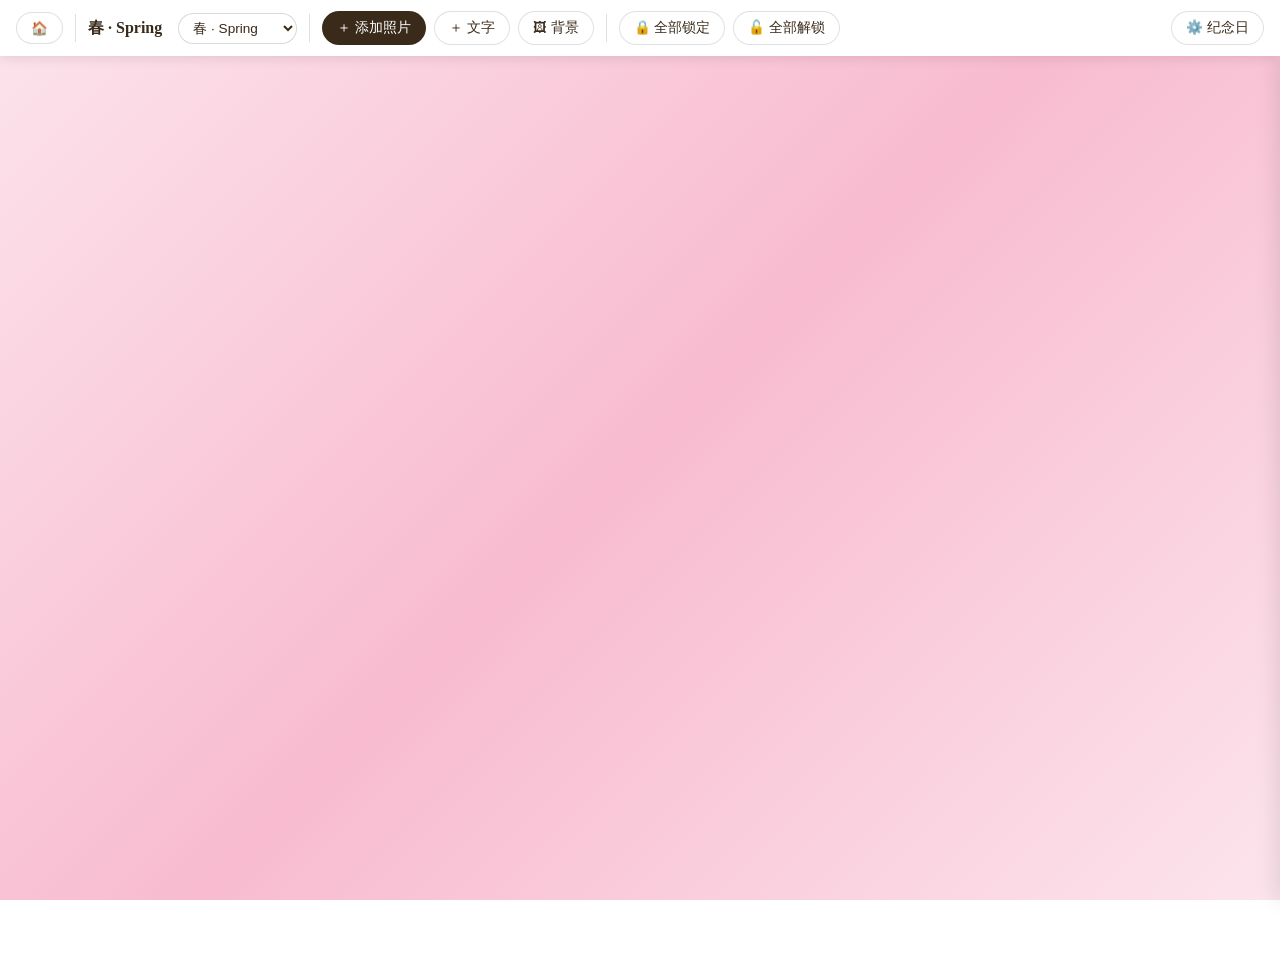
==== wall.html @ bd34c92d "1" ====
<!DOCTYPE html>
<html lang="zh-CN">
<head>
  <meta charset="UTF-8">
  <meta name="viewport" content="width=device-width, initial-scale=1.0">
  <title>照片墙</title>
  <link rel="stylesheet" href="css/base.css">
  <link rel="stylesheet" href="css/wall.css">
  <link rel="stylesheet" href="css/frames.css">
  <link rel="stylesheet" href="css/textbox.css">
  <link rel="stylesheet" href="css/banner.css">

  <style>
    /* Additional wall page styles */
    .wall-page { overflow: hidden; }

    /* Modals */
    .modal-overlay {
      display: none;
      position: fixed;
      inset: 0;
      background: rgba(0,0,0,0.45);
      backdrop-filter: blur(4px);
      z-index: 9800;
      align-items: center;
      justify-content: center;
    }
    .modal-overlay.open { display: flex; }

    .modal-box {
      background: #fff;
      border-radius: 16px;
      padding: 28px;
      width: min(560px, 92vw);
      max-height: 80vh;
      overflow-y: auto;
      box-shadow: 0 20px 60px rgba(0,0,0,0.25);
    }

    .modal-header {
      display: flex;
      align-items: center;
      justify-content: space-between;
      margin-bottom: 20px;
    }

    .modal-header h2 {
      font-family: var(--font-serif);
      font-size: 1.2rem;
      color: #3a2a1a;
    }

    .modal-close {
      width: 30px;
      height: 30px;
      display: flex;
      align-items: center;
      justify-content: center;
      border-radius: 50%;
      font-size: 18px;
      color: #7a6a5a;
      transition: background 0.2s;
    }
    .modal-close:hover { background: rgba(0,0,0,0.08); }

    .modal-actions {
      display: flex;
      gap: 10px;
      margin-bottom: 16px;
    }

    .btn {
      padding: 8px 18px;
      border-radius: 20px;
      font-size: 0.85rem;
      font-weight: 500;
      cursor: pointer;
      border: 1px solid rgba(0,0,0,0.15);
      transition: all 0.2s;
    }
    .btn-primary {
      background: #3a2a1a;
      color: #fff;
      border-color: transparent;
    }
    .btn-primary:hover { background: #5a4a3a; }
    .btn-secondary { background: #f5f0eb; color: #3a2a1a; }
    .btn-secondary:hover { background: #ece5dc; }

    /* Photo grid in modal */
    .photo-grid-container {
      display: grid;
      grid-template-columns: repeat(auto-fill, minmax(110px, 1fr));
      gap: 10px;
    }

    .photo-thumb {
      aspect-ratio: 1;
      border-radius: 8px;
      overflow: hidden;
      cursor: pointer;
      border: 2px solid transparent;
      transition: border-color 0.2s, transform 0.2s;
    }
    .photo-thumb:hover {
      border-color: #3a2a1a;
      transform: scale(1.04);
    }
    .photo-thumb img {
      width: 100%;
      height: 100%;
      object-fit: cover;
    }

    /* Anniversary rows */
    .ann-row {
      display: flex;
      align-items: center;
      gap: 8px;
      margin-bottom: 10px;
      flex-wrap: wrap;
    }
    .ann-row input[type="text"], .ann-row input[type="number"] {
      padding: 6px 10px;
      border-radius: 6px;
      border: 1px solid #ddd;
      font-size: 0.85rem;
    }
    .ann-label { flex: 1; min-width: 100px; }
    .ann-note { flex: 2; min-width: 120px; }
    .ann-month, .ann-day { width: 56px; }
    .ann-delete {
      width: 26px;
      height: 26px;
      display: flex;
      align-items: center;
      justify-content: center;
      border-radius: 50%;
      background: rgba(220,60,60,0.1);
      color: #c0392b;
      font-size: 12px;
      cursor: pointer;
      border: none;
    }
    .ann-delete:hover { background: rgba(220,60,60,0.2); }

    /* Toolbar layout extras */
    .toolbar-logo {
      font-family: var(--font-serif);
      font-size: 1.1rem;
      color: #3a2a1a;
      font-weight: bold;
      white-space: nowrap;
    }

    /* Hidden file inputs */
    #photoFileInput, #bgFileInput { display: none; }
  </style>
</head>
<body class="wall-page">

<!-- Toolbar -->
<nav class="toolbar" role="toolbar">
  <a href="index.html" class="toolbar-btn" title="返回首页">🏠</a>
  <div class="toolbar-divider"></div>
  <span class="toolbar-season" id="seasonLabel">春 · Spring</span>
  <select class="toolbar-select" id="seasonSelect" title="切换季节">
    <option value="spring">春 · Spring</option>
    <option value="summer">夏 · Summer</option>
    <option value="autumn">秋 · Autumn</option>
    <option value="winter">冬 · Winter</option>
  </select>
  <div class="toolbar-divider"></div>
  <button class="toolbar-btn primary" id="addPhotoBtn">＋ 添加照片</button>
  <button class="toolbar-btn" id="addTextBtn">＋ 文字</button>
  <button class="toolbar-btn" id="uploadBgBtn">🖼 背景</button>
  <div class="toolbar-divider"></div>
  <button class="toolbar-btn" id="lockAllBtn">🔒 全部锁定</button>
  <button class="toolbar-btn" id="unlockAllBtn">🔓 全部解锁</button>
  <div class="toolbar-spacer"></div>
  <button class="toolbar-btn" id="settingsBtn">⚙️ 纪念日</button>
</nav>

<!-- Frame picker panel -->
<aside class="frame-picker" id="framePicker">
  <h3>相框样式</h3>
  <div id="frameList"></div>
</aside>

<!-- Wall canvas -->
<div class="wall-canvas" id="wallCanvas"></div>

<!-- Add Photo Modal -->
<div class="modal-overlay" id="photoModal">
  <div class="modal-box">
    <div class="modal-header">
      <h2>添加照片</h2>
      <button class="modal-close">×</button>
    </div>
    <div class="modal-actions">
      <button class="btn btn-primary" id="uploadPhotoBtn">📷 上传新照片</button>
    </div>
    <div class="photo-grid-container" id="photoGrid"></div>
  </div>
</div>

<!-- Settings Modal -->
<div class="modal-overlay" id="settingsModal">
  <div class="modal-box">
    <div class="modal-header">
      <h2>⚙️ 纪念日管理</h2>
      <button class="modal-close">×</button>
    </div>
    <p style="color:#7a6a5a;font-size:0.85rem;margin-bottom:16px">
      在指定日期，网站顶部会出现飘动的横幅提醒。
    </p>
    <div id="anniversaryList"></div>
    <div style="display:flex;gap:10px;margin-top:16px">
      <button class="btn btn-secondary" id="addAnniversaryBtn">＋ 添加纪念日</button>
      <button class="btn btn-primary" id="saveSettingsBtn">保存</button>
    </div>
  </div>
</div>

<!-- Hidden file inputs -->
<input type="file" id="photoFileInput" accept="image/*">
<input type="file" id="bgFileInput" accept="image/*">

<script type="module" src="js/app.js"></script>
</body>
</html>
---- css/base.css ----
*, *::before, *::after {
  box-sizing: border-box;
  margin: 0;
  padding: 0;
}

:root {
  --font-serif: 'Georgia', 'Times New Roman', serif;
  --font-sans: 'Helvetica Neue', Arial, sans-serif;
  --toolbar-height: 56px;
  --shadow-soft: 0 4px 20px rgba(0,0,0,0.15);
  --shadow-lifted: 0 12px 40px rgba(0,0,0,0.25);
  --radius: 8px;
  --transition: 0.2s ease;
}

html, body {
  height: 100%;
  font-family: var(--font-sans);
  -webkit-font-smoothing: antialiased;
}

button {
  cursor: pointer;
  border: none;
  background: none;
  font-family: inherit;
}

input, select, textarea {
  font-family: inherit;
}

a {
  text-decoration: none;
  color: inherit;
}

.visually-hidden {
  position: absolute;
  width: 1px;
  height: 1px;
  overflow: hidden;
  clip: rect(0,0,0,0);
  white-space: nowrap;
}
---- css/wall.css ----
/* Toolbar */
.toolbar {
  position: fixed;
  top: 0;
  left: 0;
  right: 0;
  height: var(--toolbar-height);
  display: flex;
  align-items: center;
  gap: 8px;
  padding: 0 16px;
  background: rgba(255,255,255,0.88);
  backdrop-filter: blur(12px);
  -webkit-backdrop-filter: blur(12px);
  box-shadow: 0 1px 12px rgba(0,0,0,0.12);
  z-index: 9000;
}

.toolbar-btn {
  display: flex;
  align-items: center;
  gap: 6px;
  padding: 7px 14px;
  border-radius: 20px;
  font-size: 0.85rem;
  font-weight: 500;
  color: #3a2a1a;
  background: rgba(255,255,255,0.7);
  border: 1px solid rgba(0,0,0,0.12);
  transition: background var(--transition), box-shadow var(--transition);
  white-space: nowrap;
}

.toolbar-btn:hover {
  background: rgba(255,255,255,1);
  box-shadow: 0 2px 8px rgba(0,0,0,0.12);
}

.toolbar-btn.primary {
  background: #3a2a1a;
  color: #fff;
  border-color: transparent;
}

.toolbar-btn.primary:hover {
  background: #5a4a3a;
}

.toolbar-season {
  font-family: var(--font-serif);
  font-size: 1rem;
  color: #3a2a1a;
  margin-right: 8px;
  font-weight: 600;
}

.toolbar-select {
  padding: 6px 10px;
  border-radius: 20px;
  border: 1px solid rgba(0,0,0,0.15);
  background: rgba(255,255,255,0.8);
  font-size: 0.85rem;
  color: #3a2a1a;
  cursor: pointer;
}

.toolbar-divider {
  width: 1px;
  height: 28px;
  background: rgba(0,0,0,0.12);
  margin: 0 4px;
}

.toolbar-spacer {
  flex: 1;
}

/* Wall canvas */
.wall-page {
  min-height: 100vh;
  overflow: hidden;
}

.wall-canvas {
  position: relative;
  width: 100vw;
  min-height: calc(100vh - var(--toolbar-height));
  margin-top: var(--toolbar-height);
  background-size: cover;
  background-position: center;
  background-attachment: fixed;
  overflow: hidden;
  cursor: default;
}

.wall-canvas.drag-active {
  cursor: grabbing;
}

/* Wall items base */
.wall-item {
  position: absolute;
  cursor: grab;
  user-select: none;
  touch-action: none;
  transition: box-shadow var(--transition);
}

.wall-item:active {
  cursor: grabbing;
}

.wall-item.selected {
  outline: 2px dashed rgba(100, 130, 220, 0.7);
  outline-offset: 4px;
}

.wall-item.locked {
  cursor: default;
}

.wall-item.locked .item-drag-handle {
  pointer-events: none;
}

.wall-item.dragging {
  transform-origin: center;
  box-shadow: var(--shadow-lifted) !important;
  z-index: 8999 !important;
}

/* Item action toolbar */
.item-toolbar {
  position: absolute;
  top: -40px;
  left: 50%;
  transform: translateX(-50%);
  display: flex;
  gap: 4px;
  background: rgba(30, 20, 10, 0.85);
  border-radius: 20px;
  padding: 4px 8px;
  white-space: nowrap;
  z-index: 100;
  pointer-events: all;
}

.item-toolbar-btn {
  width: 28px;
  height: 28px;
  display: flex;
  align-items: center;
  justify-content: center;
  border-radius: 50%;
  color: #fff;
  font-size: 14px;
  transition: background var(--transition);
}

.item-toolbar-btn:hover {
  background: rgba(255,255,255,0.2);
}

.item-toolbar-btn.danger:hover {
  background: rgba(220,60,60,0.6);
}

/* Resize handle */
.resize-handle {
  position: absolute;
  bottom: -6px;
  right: -6px;
  width: 14px;
  height: 14px;
  background: #4a7adf;
  border: 2px solid #fff;
  border-radius: 50%;
  cursor: se-resize;
  z-index: 10;
}

/* Rotate handle */
.rotate-handle {
  position: absolute;
  top: -24px;
  left: 50%;
  transform: translateX(-50%);
  width: 14px;
  height: 14px;
  background: #4a7adf;
  border: 2px solid #fff;
  border-radius: 50%;
  cursor: grab;
  z-index: 10;
}

.rotate-handle::after {
  content: '';
  position: absolute;
  bottom: -10px;
  left: 50%;
  transform: translateX(-50%);
  width: 2px;
  height: 10px;
  background: rgba(74,122,223,0.6);
}
---- css/frames.css ----
/* Photo item */
.photo-item {
  display: inline-block;
}

.photo-wrapper {
  position: relative;
  display: inline-block;
}

.photo-wrapper img.photo-img {
  display: block;
  width: 100%;
  height: auto;
  pointer-events: none;
}

/* Frame: none */
.frame-none .photo-wrapper {
  /* no frame */
}

/* Frame: polaroid */
.frame-polaroid .photo-wrapper {
  background: #fff;
  padding: 10px 10px 36px 10px;
  box-shadow: 0 4px 16px rgba(0,0,0,0.2), 0 1px 4px rgba(0,0,0,0.1);
}

.frame-polaroid .photo-caption {
  display: block;
  margin-top: 6px;
  text-align: center;
  font-family: var(--font-serif);
  font-size: 0.8rem;
  color: #4a3a2a;
}

/* Frame: classic */
.frame-classic .photo-wrapper {
  padding: 8px;
  background: #f8f0e0;
  border: 3px solid #c9a96a;
  box-shadow: inset 0 0 0 2px #8b6914, 0 4px 16px rgba(0,0,0,0.2);
}

/* Frame: vintage */
.frame-vintage .photo-wrapper {
  padding: 12px;
  background: #2a1a0a;
  border: 2px solid #8b6914;
  box-shadow: inset 0 0 0 4px #4a3010, 0 6px 20px rgba(0,0,0,0.3);
}

/* Frame: heart */
.frame-heart .photo-wrapper {
  padding: 10px;
  background: #fff0f5;
  border: 3px solid #e88aaa;
  border-radius: 8px;
  box-shadow: 0 0 0 2px #f5c0d0, 0 4px 16px rgba(220,100,130,0.2);
}

/* Frame: film */
.frame-film .photo-wrapper {
  padding: 8px 18px;
  background: #1a1a1a;
  box-shadow: 0 4px 16px rgba(0,0,0,0.4);
}

.frame-film .photo-wrapper::before,
.frame-film .photo-wrapper::after {
  content: '⬛⬛⬛⬛⬛⬛';
  position: absolute;
  left: 0;
  right: 0;
  text-align: justify;
  font-size: 10px;
  color: #fff;
  background: #1a1a1a;
  letter-spacing: 2px;
}

.frame-film .photo-wrapper::before { top: 0; }
.frame-film .photo-wrapper::after  { bottom: 0; }

/* Frame picker panel */
.frame-picker {
  position: fixed;
  right: 0;
  top: var(--toolbar-height);
  bottom: 0;
  width: 200px;
  background: rgba(255,255,255,0.95);
  backdrop-filter: blur(10px);
  box-shadow: -4px 0 20px rgba(0,0,0,0.1);
  padding: 16px;
  z-index: 8000;
  transform: translateX(100%);
  transition: transform 0.3s ease;
  overflow-y: auto;
}

.frame-picker.open {
  transform: translateX(0);
}

.frame-picker h3 {
  font-family: var(--font-serif);
  font-size: 1rem;
  color: #3a2a1a;
  margin-bottom: 16px;
}

.frame-option {
  display: flex;
  align-items: center;
  gap: 10px;
  padding: 8px 10px;
  border-radius: var(--radius);
  cursor: pointer;
  transition: background var(--transition);
  font-size: 0.85rem;
  color: #3a2a1a;
}

.frame-option:hover {
  background: rgba(0,0,0,0.06);
}

.frame-option.active {
  background: rgba(74,122,223,0.12);
  font-weight: 600;
}

.frame-preview {
  width: 40px;
  height: 32px;
  border-radius: 3px;
  background: #ddd;
  overflow: hidden;
  flex-shrink: 0;
}
---- css/textbox.css ----
/* Text box item */
.textbox-item {
  min-width: 80px;
  min-height: 30px;
}

.textbox-content {
  min-width: 80px;
  min-height: 30px;
  padding: 8px 10px;
  outline: none;
  border: none;
  background: transparent;
  word-break: break-word;
  white-space: pre-wrap;
  line-height: 1.5;
}

.textbox-content:focus {
  outline: 1px dashed rgba(74,122,223,0.5);
}

/* Text toolbar (appears above selected text box) */
.text-format-toolbar {
  position: absolute;
  top: -52px;
  left: 0;
  display: flex;
  gap: 4px;
  background: rgba(30,20,10,0.9);
  border-radius: var(--radius);
  padding: 6px 8px;
  z-index: 200;
  white-space: nowrap;
}

.text-format-toolbar select,
.text-format-toolbar input[type="number"] {
  height: 26px;
  padding: 0 6px;
  border-radius: 4px;
  border: 1px solid rgba(255,255,255,0.2);
  background: rgba(255,255,255,0.15);
  color: #fff;
  font-size: 0.8rem;
  width: 100px;
}

.text-format-toolbar input[type="number"] {
  width: 52px;
}

.text-format-toolbar input[type="color"] {
  width: 28px;
  height: 26px;
  padding: 1px;
  border-radius: 4px;
  border: 1px solid rgba(255,255,255,0.2);
  background: none;
  cursor: pointer;
}

.text-format-btn {
  width: 26px;
  height: 26px;
  display: flex;
  align-items: center;
  justify-content: center;
  border-radius: 4px;
  color: #fff;
  font-size: 13px;
  font-weight: bold;
  transition: background var(--transition);
}

.text-format-btn:hover {
  background: rgba(255,255,255,0.2);
}

.text-format-btn.active {
  background: rgba(74,122,223,0.5);
}
---- css/banner.css ----
/* Anniversary banner */
.anniversary-banner {
  position: fixed;
  top: calc(var(--toolbar-height) + 12px);
  left: 50%;
  transform: translateX(-50%) translateY(-120px);
  display: flex;
  align-items: center;
  gap: 14px;
  padding: 14px 20px;
  border-radius: 50px;
  background: rgba(255, 255, 255, 0.95);
  backdrop-filter: blur(12px);
  box-shadow: 0 6px 32px rgba(0,0,0,0.18);
  z-index: 9500;
  min-width: 280px;
  max-width: 90vw;
  animation: bannerSlideIn 0.7s cubic-bezier(0.34, 1.56, 0.64, 1) forwards;
}

.anniversary-banner.exit {
  animation: bannerSlideOut 0.5s ease forwards;
}

@keyframes bannerSlideIn {
  to { transform: translateX(-50%) translateY(0); }
}

@keyframes bannerSlideOut {
  to { transform: translateX(-50%) translateY(-120px); opacity: 0; }
}

.banner-icon {
  font-size: 28px;
  flex-shrink: 0;
  animation: bannerPulse 2s ease-in-out infinite;
}

@keyframes bannerPulse {
  0%, 100% { transform: scale(1); }
  50%       { transform: scale(1.15); }
}

.banner-text {
  flex: 1;
}

.banner-text strong {
  display: block;
  font-family: var(--font-serif);
  font-size: 1rem;
  color: #3a2a1a;
}

.banner-text span {
  display: block;
  font-size: 0.82rem;
  color: #7a6a5a;
  margin-top: 2px;
}

.banner-close {
  width: 24px;
  height: 24px;
  display: flex;
  align-items: center;
  justify-content: center;
  border-radius: 50%;
  font-size: 16px;
  color: #7a6a5a;
  flex-shrink: 0;
  transition: background var(--transition);
}

.banner-close:hover {
  background: rgba(0,0,0,0.08);
  color: #3a2a1a;
}

.banner-accent-bar {
  position: absolute;
  left: 0;
  top: 0;
  bottom: 0;
  width: 5px;
  border-radius: 50px 0 0 50px;
}

/* Floating confetti particles on banner show */
.confetti-particle {
  position: fixed;
  width: 8px;
  height: 8px;
  border-radius: 2px;
  pointer-events: none;
  z-index: 9400;
  animation: confettiFall linear forwards;
}

@keyframes confettiFall {
  0%   { transform: translateY(0) rotate(0deg); opacity: 1; }
  100% { transform: translateY(100vh) rotate(720deg); opacity: 0; }
}
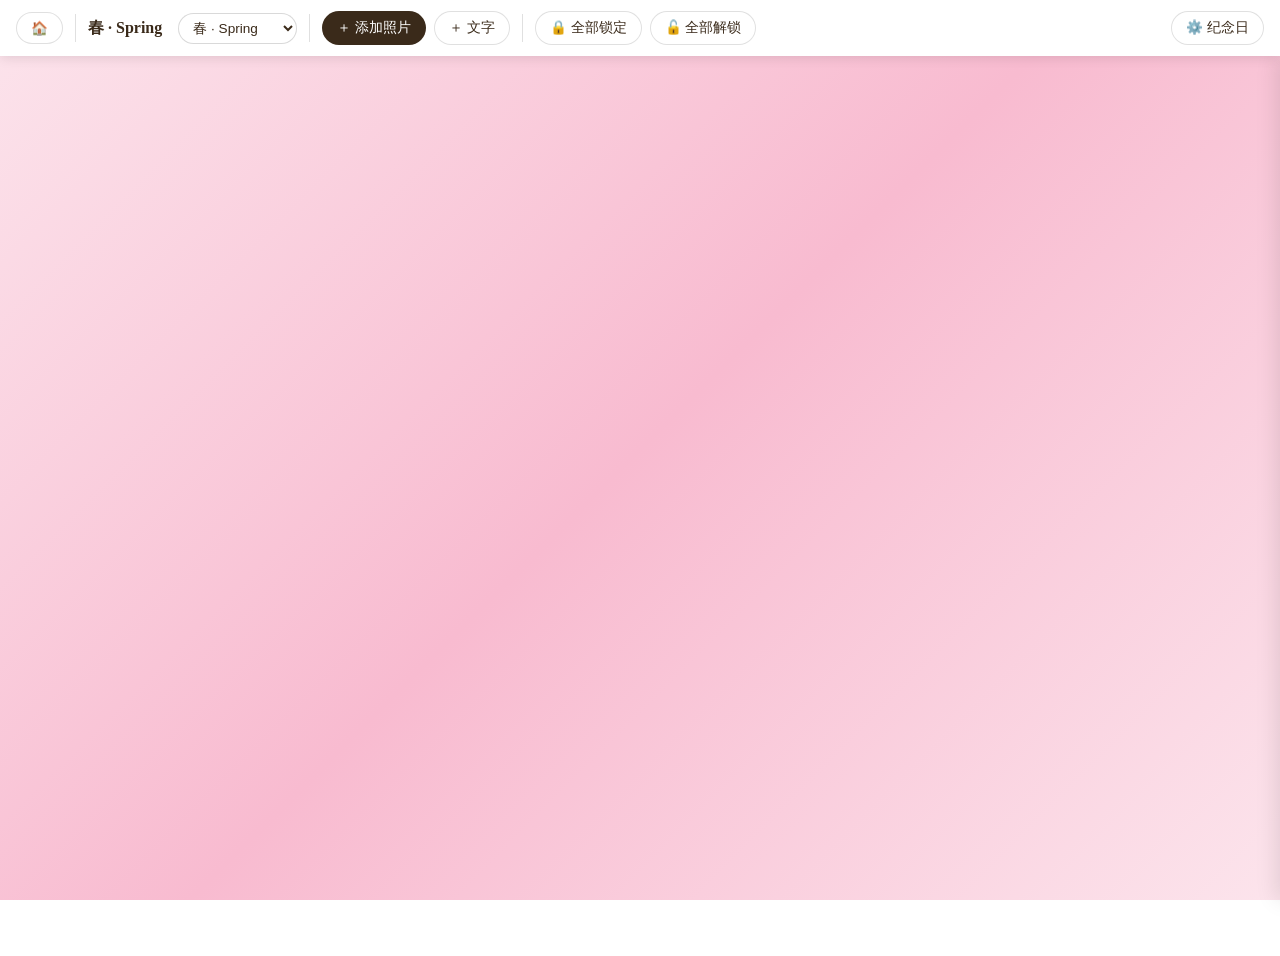
==== commit abea6707: "5" ====
--- a/wall.html
+++ b/wall.html
@@ -111,6 +111,26 @@
       height: 100%;
       object-fit: cover;
     }
+    .photo-thumb { position: relative; }
+    .photo-thumb-delete {
+      display: none;
+      position: absolute;
+      top: 4px;
+      right: 4px;
+      width: 22px;
+      height: 22px;
+      border-radius: 50%;
+      background: rgba(200,40,40,0.85);
+      color: #fff;
+      font-size: 14px;
+      line-height: 1;
+      border: none;
+      cursor: pointer;
+      align-items: center;
+      justify-content: center;
+      z-index: 1;
+    }
+    .photo-thumb:hover .photo-thumb-delete { display: flex; }
 
     /* Anniversary rows */
     .ann-row {
@@ -152,9 +172,6 @@
       font-weight: bold;
       white-space: nowrap;
     }
-
-    /* Hidden file inputs */
-    #photoFileInput, #bgFileInput { display: none; }
   </style>
 </head>
 <body class="wall-page">
@@ -173,7 +190,6 @@
   <div class="toolbar-divider"></div>
   <button class="toolbar-btn primary" id="addPhotoBtn">＋ 添加照片</button>
   <button class="toolbar-btn" id="addTextBtn">＋ 文字</button>
-  <button class="toolbar-btn" id="uploadBgBtn">🖼 背景</button>
   <div class="toolbar-divider"></div>
   <button class="toolbar-btn" id="lockAllBtn">🔒 全部锁定</button>
   <button class="toolbar-btn" id="unlockAllBtn">🔓 全部解锁</button>
@@ -196,9 +212,6 @@
     <div class="modal-header">
       <h2>添加照片</h2>
       <button class="modal-close">×</button>
-    </div>
-    <div class="modal-actions">
-      <button class="btn btn-primary" id="uploadPhotoBtn">📷 上传新照片</button>
     </div>
     <div class="photo-grid-container" id="photoGrid"></div>
   </div>
@@ -222,10 +235,6 @@
   </div>
 </div>
 
-<!-- Hidden file inputs -->
-<input type="file" id="photoFileInput" accept="image/*">
-<input type="file" id="bgFileInput" accept="image/*">
-
 <script type="module" src="js/app.js"></script>
 </body>
 </html>
--- a/css/wall.css
+++ b/css/wall.css
@@ -182,25 +182,24 @@
 /* Rotate handle */
 .rotate-handle {
   position: absolute;
-  top: -24px;
-  left: 50%;
-  transform: translateX(-50%);
-  width: 14px;
-  height: 14px;
+  top: -8px;
+  right: -8px;
+  width: 18px;
+  height: 18px;
   background: #4a7adf;
   border: 2px solid #fff;
   border-radius: 50%;
   cursor: grab;
   z-index: 10;
+  display: flex;
+  align-items: center;
+  justify-content: center;
+  font-size: 10px;
+  color: #fff;
 }
 
 .rotate-handle::after {
-  content: '';
-  position: absolute;
-  bottom: -10px;
-  left: 50%;
-  transform: translateX(-50%);
-  width: 2px;
-  height: 10px;
-  background: rgba(74,122,223,0.6);
-}
+  content: '↻';
+  font-size: 11px;
+  line-height: 1;
+}
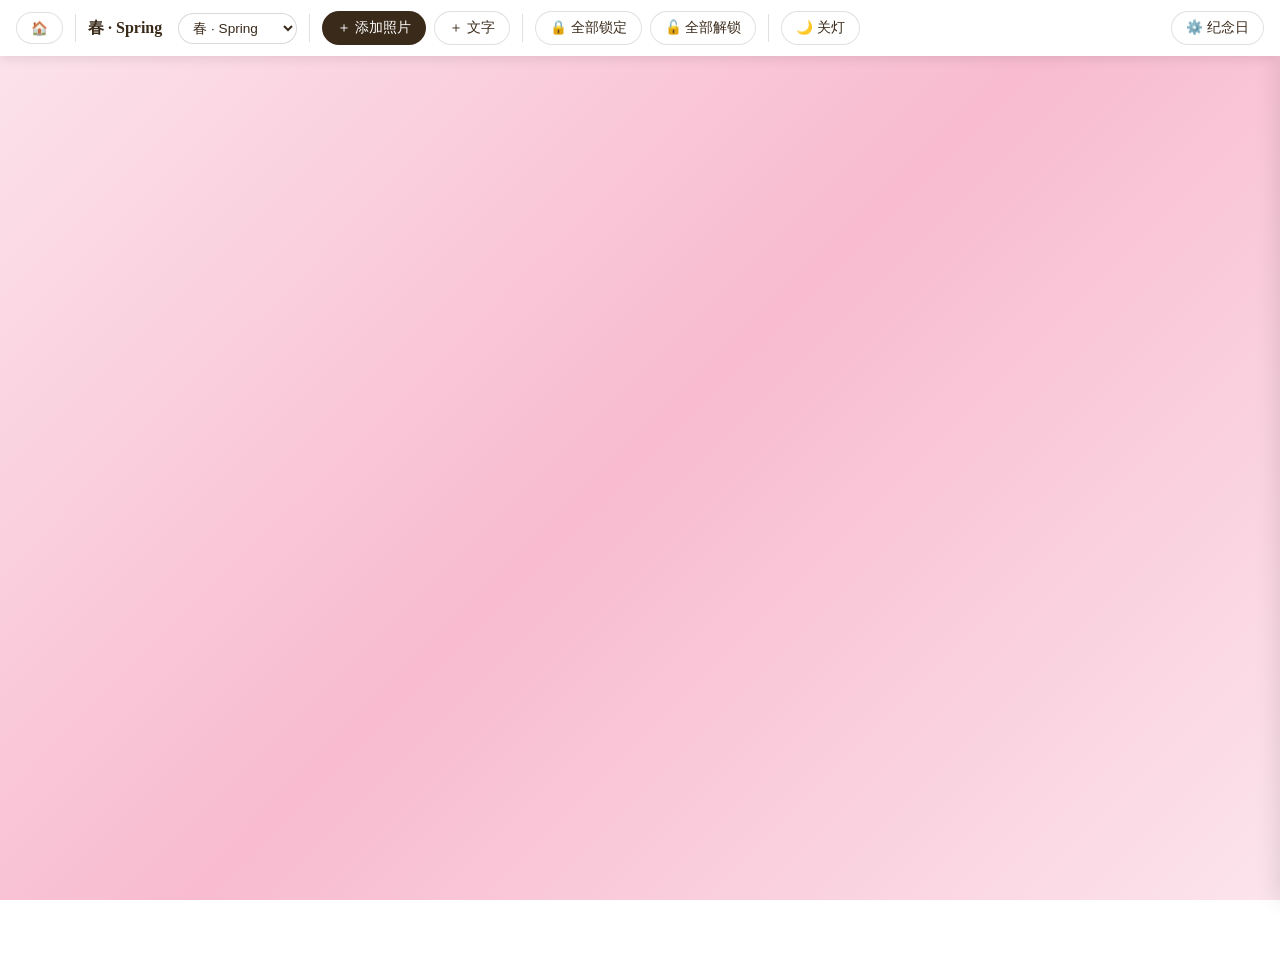
==== commit 0be553f7: "7" ====
--- a/wall.html
+++ b/wall.html
@@ -9,6 +9,7 @@
   <link rel="stylesheet" href="css/frames.css">
   <link rel="stylesheet" href="css/textbox.css">
   <link rel="stylesheet" href="css/banner.css">
+  <link rel="stylesheet" href="css/nightmode.css">
 
   <style>
     /* Additional wall page styles */
@@ -193,6 +194,9 @@
   <div class="toolbar-divider"></div>
   <button class="toolbar-btn" id="lockAllBtn">🔒 全部锁定</button>
   <button class="toolbar-btn" id="unlockAllBtn">🔓 全部解锁</button>
+  <div class="toolbar-divider"></div>
+  <button class="toolbar-btn" id="nightModeBtn">🌙 关灯</button>
+  <button class="toolbar-btn" id="addLightBtn">＋ 射灯</button>
   <div class="toolbar-spacer"></div>
   <button class="toolbar-btn" id="settingsBtn">⚙️ 纪念日</button>
 </nav>
@@ -204,7 +208,9 @@
 </aside>
 
 <!-- Wall canvas -->
-<div class="wall-canvas" id="wallCanvas"></div>
+<div class="wall-canvas" id="wallCanvas">
+  <canvas id="nightCanvas"></canvas>
+</div>
 
 <!-- Add Photo Modal -->
 <div class="modal-overlay" id="photoModal">
--- a/css/nightmode.css
+++ b/css/nightmode.css
@@ -0,0 +1,133 @@
+/* ── Night mode overlay ───────────────────────────────── */
+body.night-mode .toolbar {
+  background: rgba(20, 15, 10, 0.92);
+  box-shadow: 0 1px 12px rgba(0,0,0,0.5);
+}
+
+body.night-mode .toolbar-btn {
+  color: #c8a87a;
+  background: rgba(255,255,255,0.06);
+  border-color: rgba(255,255,255,0.1);
+}
+
+body.night-mode .toolbar-btn:hover {
+  background: rgba(255,255,255,0.12);
+}
+
+body.night-mode .toolbar-btn.primary {
+  background: #5a3a1a;
+  color: #f0c080;
+  border-color: transparent;
+}
+
+body.night-mode .toolbar-season {
+  color: #c8a87a;
+}
+
+body.night-mode .toolbar-select {
+  background: rgba(30,20,10,0.8);
+  color: #c8a87a;
+  border-color: rgba(255,255,255,0.12);
+}
+
+/* Canvas overlay */
+#nightCanvas {
+  position: absolute;
+  top: 0;
+  left: 0;
+  pointer-events: none;
+  z-index: 500;
+  display: none;
+  border-radius: 0;
+}
+
+body.night-mode #nightCanvas {
+  display: block;
+}
+
+/* Spotlight fixture */
+.spotlight-fixture {
+  position: absolute;
+  z-index: 600;
+  display: none;
+  flex-direction: column;
+  align-items: center;
+  cursor: grab;
+  touch-action: none;
+  user-select: none;
+}
+
+body.night-mode .spotlight-fixture {
+  display: flex;
+}
+
+.spotlight-fixture:active {
+  cursor: grabbing;
+}
+
+.fixture-head {
+  width: 28px;
+  height: 18px;
+  background: linear-gradient(180deg, #5a5a5a 0%, #3a3a3a 100%);
+  border-radius: 4px 4px 8px 8px;
+  border: 1px solid #222;
+  box-shadow: 0 2px 8px rgba(0,0,0,0.6);
+  display: flex;
+  align-items: center;
+  justify-content: center;
+  position: relative;
+}
+
+.fixture-head::after {
+  content: '';
+  width: 10px;
+  height: 10px;
+  border-radius: 50%;
+  background: radial-gradient(circle, #ffe8a0 0%, #ffb840 60%, transparent 100%);
+  box-shadow: 0 0 6px 2px rgba(255,200,80,0.6);
+}
+
+.fixture-wire {
+  width: 2px;
+  height: 14px;
+  background: #444;
+  margin-top: -2px;
+}
+
+.fixture-delete {
+  position: absolute;
+  top: -8px;
+  right: -8px;
+  width: 16px;
+  height: 16px;
+  border-radius: 50%;
+  background: rgba(200,40,40,0.9);
+  color: #fff;
+  font-size: 10px;
+  display: none;
+  align-items: center;
+  justify-content: center;
+  cursor: pointer;
+  border: none;
+  line-height: 1;
+}
+
+.spotlight-fixture:hover .fixture-delete {
+  display: flex;
+}
+
+/* Add light button */
+#addLightBtn {
+  display: none;
+}
+
+body.night-mode #addLightBtn {
+  display: flex;
+}
+
+/* Night toggle button active state */
+#nightModeBtn.active {
+  background: #1a1208;
+  color: #f0c060;
+  border-color: #5a3a10;
+}
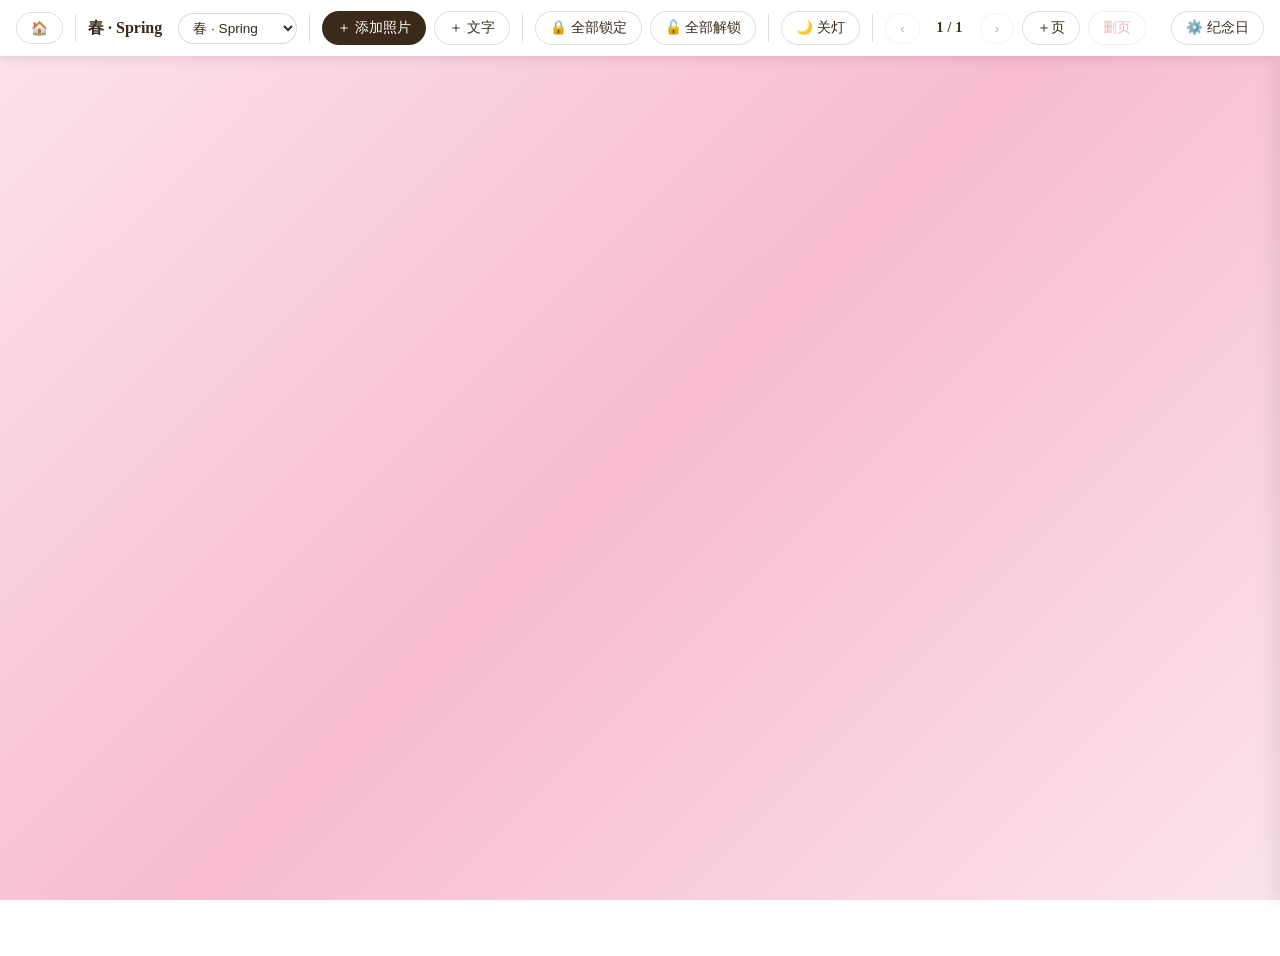
==== commit 8033d181: "999" ====
--- a/wall.html
+++ b/wall.html
@@ -197,6 +197,12 @@
   <div class="toolbar-divider"></div>
   <button class="toolbar-btn" id="nightModeBtn">🌙 关灯</button>
   <button class="toolbar-btn" id="addLightBtn">＋ 射灯</button>
+  <div class="toolbar-divider"></div>
+  <button class="toolbar-btn" id="prevPageBtn" title="上一页">‹</button>
+  <span class="page-indicator" id="pageIndicator">1 / 1</span>
+  <button class="toolbar-btn" id="nextPageBtn" title="下一页">›</button>
+  <button class="toolbar-btn" id="addPageBtn" title="新增页">＋页</button>
+  <button class="toolbar-btn danger" id="deletePageBtn" title="删除当前页">删页</button>
   <div class="toolbar-spacer"></div>
   <button class="toolbar-btn" id="settingsBtn">⚙️ 纪念日</button>
 </nav>
--- a/css/wall.css
+++ b/css/wall.css
@@ -198,8 +198,30 @@
   color: #fff;
 }
 
-.rotate-handle::after {
-  content: '↻';
-  font-size: 11px;
-  line-height: 1;
-}
+/* Pagination controls */
+.page-indicator {
+  font-family: var(--font-serif);
+  font-size: 0.85rem;
+  color: #3a2a1a;
+  min-width: 44px;
+  text-align: center;
+  font-weight: 600;
+  letter-spacing: 0.03em;
+}
+
+.toolbar-btn:disabled {
+  opacity: 0.35;
+  cursor: not-allowed;
+  pointer-events: none;
+}
+
+.toolbar-btn.danger {
+  color: #c0392b;
+  border-color: rgba(192,57,43,0.25);
+}
+
+.toolbar-btn.danger:hover {
+  background: rgba(220,60,60,0.1);
+}
+
+
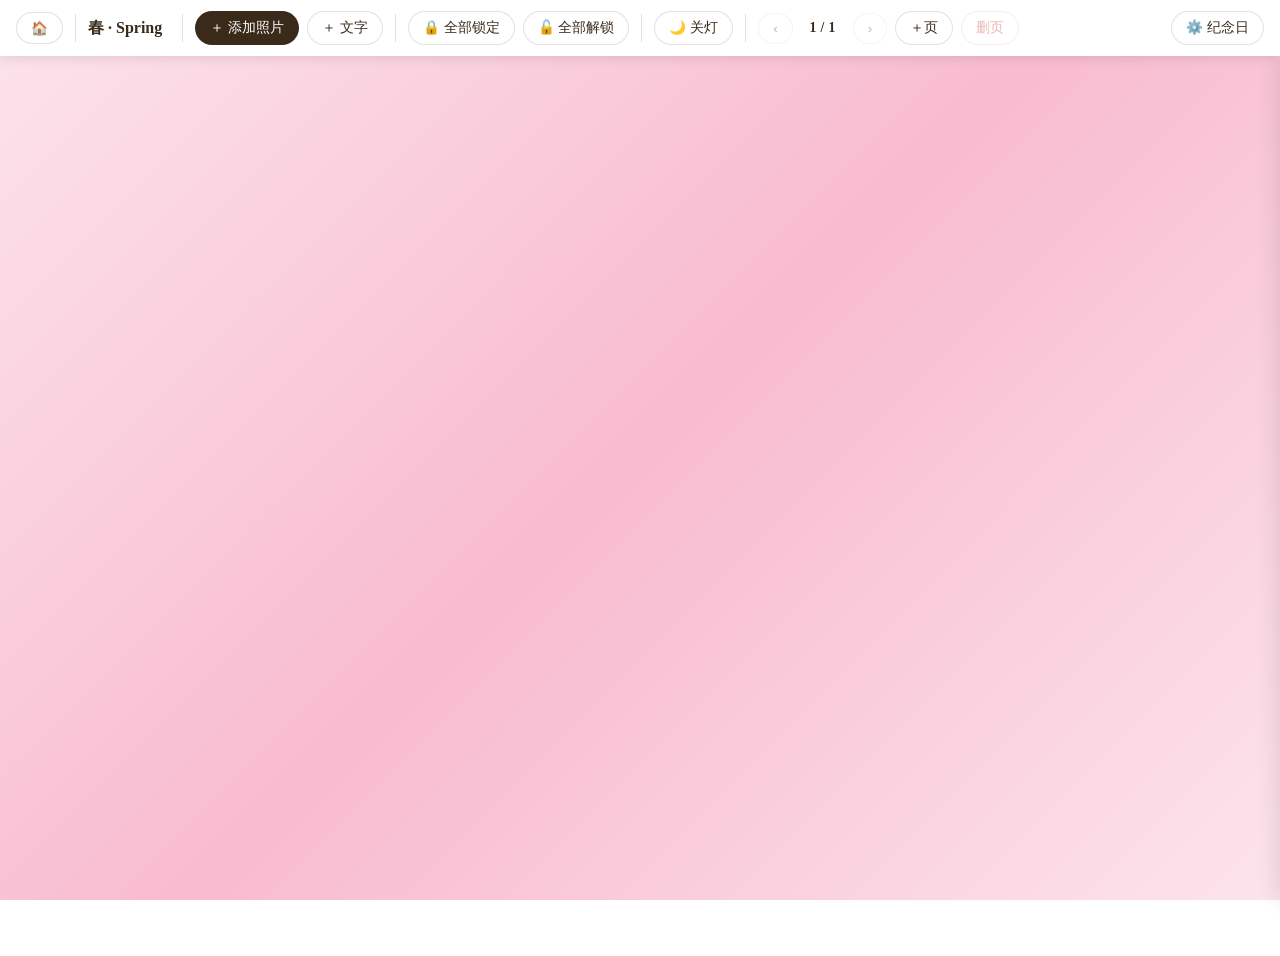
==== commit 344164a1: "add22" ====
--- a/wall.html
+++ b/wall.html
@@ -182,12 +182,6 @@
   <a href="index.html" class="toolbar-btn" title="返回首页">🏠</a>
   <div class="toolbar-divider"></div>
   <span class="toolbar-season" id="seasonLabel">春 · Spring</span>
-  <select class="toolbar-select" id="seasonSelect" title="切换季节">
-    <option value="spring">春 · Spring</option>
-    <option value="summer">夏 · Summer</option>
-    <option value="autumn">秋 · Autumn</option>
-    <option value="winter">冬 · Winter</option>
-  </select>
   <div class="toolbar-divider"></div>
   <button class="toolbar-btn primary" id="addPhotoBtn">＋ 添加照片</button>
   <button class="toolbar-btn" id="addTextBtn">＋ 文字</button>
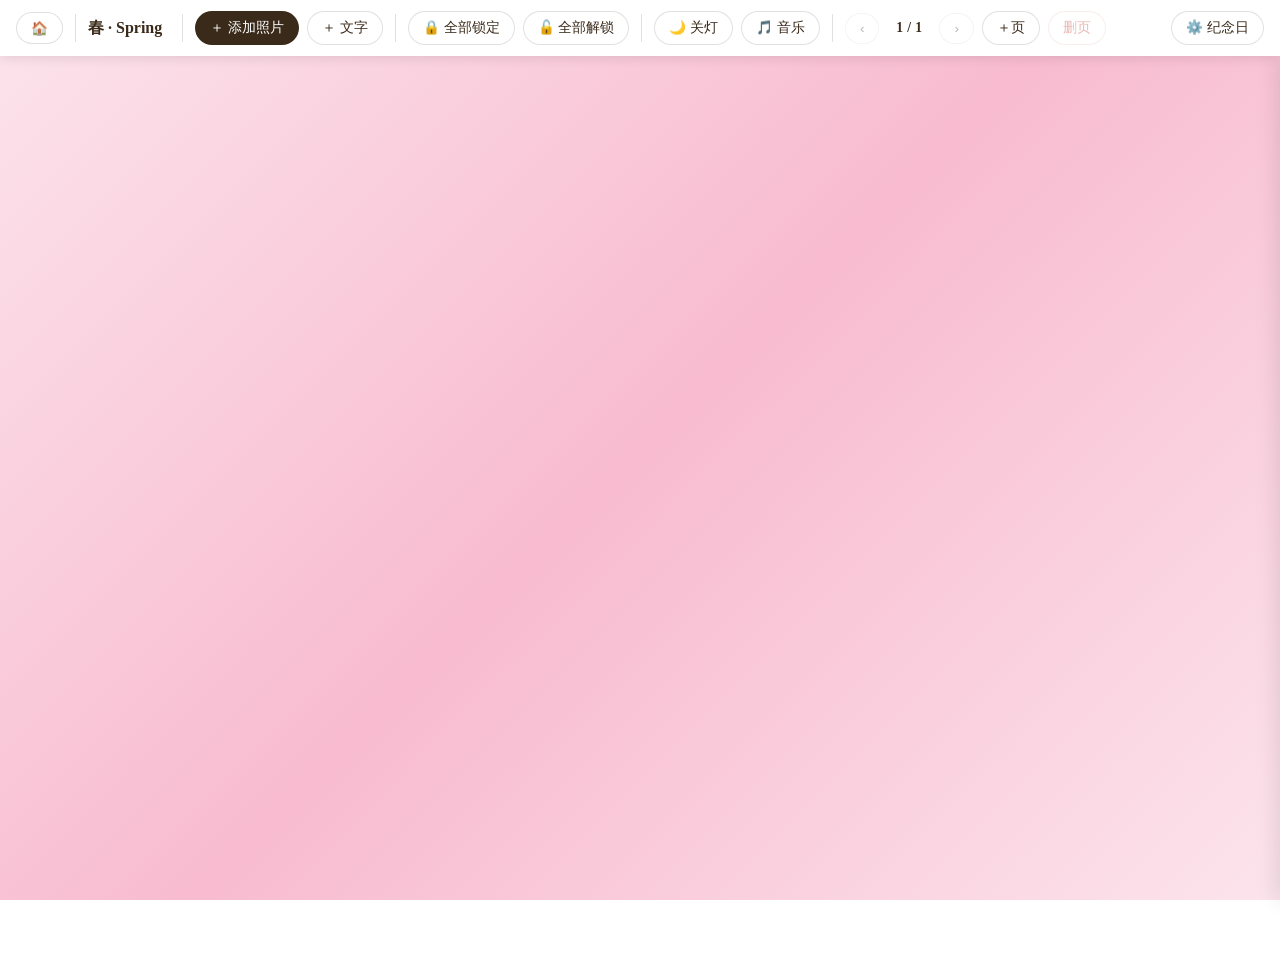
==== commit 3beca719: "ptpy" ====
--- a/wall.html
+++ b/wall.html
@@ -191,6 +191,7 @@
   <div class="toolbar-divider"></div>
   <button class="toolbar-btn" id="nightModeBtn">🌙 关灯</button>
   <button class="toolbar-btn" id="addLightBtn">＋ 射灯</button>
+  <button class="toolbar-btn" id="addMusicBtn">🎵 音乐</button>
   <div class="toolbar-divider"></div>
   <button class="toolbar-btn" id="prevPageBtn" title="上一页">‹</button>
   <span class="page-indicator" id="pageIndicator">1 / 1</span>
--- a/css/wall.css
+++ b/css/wall.css
@@ -224,4 +224,205 @@
   background: rgba(220,60,60,0.1);
 }
 
-
+/* ── Music player ──────────────────────────────────────── */
+.player-fixture {
+  position: absolute;
+  z-index: 8000;
+  cursor: grab;
+  user-select: none;
+  touch-action: none;
+  width: 240px;
+  background: rgba(30, 20, 10, 0.9);
+  border-radius: 16px;
+  padding: 14px;
+  box-shadow: 0 4px 20px rgba(0,0,0,0.35);
+  color: #fff;
+  font-family: var(--font-sans);
+}
+
+.player-fixture:active {
+  cursor: grabbing;
+}
+
+.player-body {
+  display: flex;
+  flex-direction: column;
+  gap: 8px;
+}
+
+.player-header {
+  display: flex;
+  align-items: center;
+  gap: 6px;
+}
+
+.player-icon {
+  font-size: 16px;
+}
+
+.player-title {
+  font-size: 0.8rem;
+  font-weight: 600;
+  color: #c8a87a;
+  flex: 1;
+}
+
+.player-btn-sm {
+  width: 20px;
+  height: 20px;
+  border-radius: 50%;
+  border: none;
+  background: rgba(255,255,255,0.15);
+  color: #fff;
+  font-size: 12px;
+  cursor: pointer;
+  display: flex;
+  align-items: center;
+  justify-content: center;
+  line-height: 1;
+}
+
+.player-btn-sm:hover {
+  background: rgba(255,255,255,0.25);
+}
+
+.player-track {
+  font-size: 0.78rem;
+  color: #e0d0c0;
+  white-space: nowrap;
+  overflow: hidden;
+  text-overflow: ellipsis;
+  text-align: center;
+  padding: 2px 0;
+}
+
+.player-progress-wrap {
+  display: flex;
+  align-items: center;
+  gap: 6px;
+}
+
+.player-time {
+  font-size: 0.7rem;
+  color: #a09080;
+  min-width: 32px;
+}
+
+.player-progress-bar {
+  flex: 1;
+  height: 4px;
+  background: rgba(255,255,255,0.2);
+  border-radius: 2px;
+  cursor: pointer;
+  overflow: hidden;
+}
+
+.player-progress-fill {
+  height: 100%;
+  background: #f0c080;
+  border-radius: 2px;
+  width: 0%;
+  transition: width 0.2s;
+}
+
+.player-controls {
+  display: flex;
+  align-items: center;
+  justify-content: center;
+  gap: 8px;
+}
+
+.player-ctrl-btn {
+  width: 32px;
+  height: 32px;
+  border-radius: 50%;
+  border: none;
+  background: rgba(255,255,255,0.15);
+  color: #fff;
+  font-size: 13px;
+  cursor: pointer;
+  display: flex;
+  align-items: center;
+  justify-content: center;
+  transition: background 0.2s;
+}
+
+.player-ctrl-btn:hover {
+  background: rgba(255,255,255,0.25);
+}
+
+.player-ctrl-btn.primary {
+  width: 40px;
+  height: 40px;
+  background: #5a3a1a;
+  color: #f0c080;
+  font-size: 16px;
+}
+
+.player-ctrl-btn.primary:hover {
+  background: #7a5a3a;
+}
+
+/* Playlist dropdown */
+.player-playlist {
+  display: none;
+  margin-top: 8px;
+  max-height: 180px;
+  overflow-y: auto;
+  background: rgba(0,0,0,0.3);
+  border-radius: 8px;
+  padding: 6px;
+}
+
+.player-fixture.playlist-open .player-playlist {
+  display: block;
+}
+
+.playlist-empty {
+  font-size: 0.75rem;
+  color: #a09080;
+  text-align: center;
+  padding: 12px;
+}
+
+.playlist-item {
+  display: flex;
+  align-items: center;
+  gap: 8px;
+  padding: 6px 8px;
+  border-radius: 6px;
+  cursor: pointer;
+  font-size: 0.78rem;
+  color: #c0b0a0;
+  transition: background 0.15s;
+}
+
+.playlist-item:hover {
+  background: rgba(255,255,255,0.1);
+}
+
+.playlist-item.active {
+  background: rgba(90,58,26,0.6);
+  color: #f0c080;
+}
+
+.playlist-num {
+  opacity: 0.6;
+  font-size: 0.7rem;
+  min-width: 16px;
+}
+
+.playlist-name {
+  flex: 1;
+  white-space: nowrap;
+  overflow: hidden;
+  text-overflow: ellipsis;
+}
+
+/* Night mode player styles */
+body.night-mode .player-fixture {
+  background: rgba(20, 15, 10, 0.95);
+  box-shadow: 0 4px 20px rgba(0,0,0,0.5);
+}
+
+
--- a/css/nightmode.css
+++ b/css/nightmode.css
@@ -112,7 +112,30 @@
   line-height: 1;
 }
 
-.spotlight-fixture:hover .fixture-delete {
+.fixture-rotate-left,
+.fixture-rotate-right {
+  position: absolute;
+  bottom: -8px;
+  width: 16px;
+  height: 16px;
+  border-radius: 50%;
+  background: rgba(60,80,200,0.85);
+  color: #fff;
+  font-size: 10px;
+  display: none;
+  align-items: center;
+  justify-content: center;
+  cursor: pointer;
+  border: none;
+  line-height: 1;
+}
+
+.fixture-rotate-left  { left: -8px; }
+.fixture-rotate-right { right: -8px; }
+
+.spotlight-fixture:hover .fixture-delete,
+.spotlight-fixture:hover .fixture-rotate-left,
+.spotlight-fixture:hover .fixture-rotate-right {
   display: flex;
 }
 
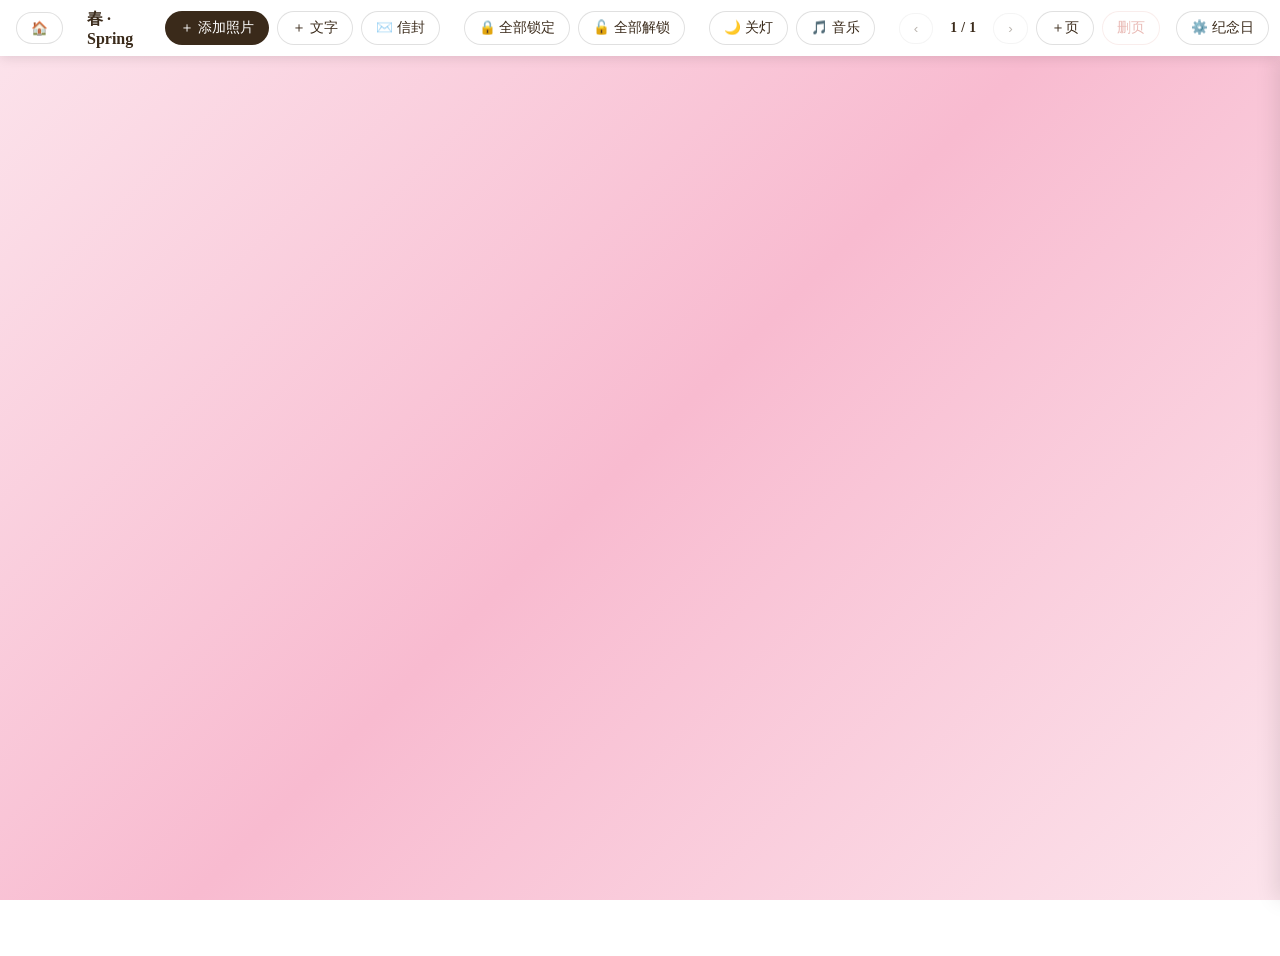
==== commit 22a9282a: "add_letter_function" ====
--- a/wall.html
+++ b/wall.html
@@ -10,6 +10,7 @@
   <link rel="stylesheet" href="css/textbox.css">
   <link rel="stylesheet" href="css/banner.css">
   <link rel="stylesheet" href="css/nightmode.css">
+  <link rel="stylesheet" href="css/envelope.css">
 
   <style>
     /* Additional wall page styles */
@@ -185,6 +186,7 @@
   <div class="toolbar-divider"></div>
   <button class="toolbar-btn primary" id="addPhotoBtn">＋ 添加照片</button>
   <button class="toolbar-btn" id="addTextBtn">＋ 文字</button>
+  <button class="toolbar-btn" id="addEnvelopeBtn">✉️ 信封</button>
   <div class="toolbar-divider"></div>
   <button class="toolbar-btn" id="lockAllBtn">🔒 全部锁定</button>
   <button class="toolbar-btn" id="unlockAllBtn">🔓 全部解锁</button>
--- a/css/wall.css
+++ b/css/wall.css
@@ -231,20 +231,108 @@
   cursor: grab;
   user-select: none;
   touch-action: none;
-  width: 240px;
-  background: rgba(30, 20, 10, 0.9);
-  border-radius: 16px;
-  padding: 14px;
+  border-radius: 28px;
   box-shadow: 0 4px 20px rgba(0,0,0,0.35);
   color: #fff;
   font-family: var(--font-sans);
+  /* collapsed: auto-size to content */
+  min-width: unset;
+  min-height: unset;
 }
 
 .player-fixture:active {
   cursor: grabbing;
 }
 
-.player-body {
+/* ── Collapsed (compact) ───────────────────────────── */
+.player-collapsed {
+  display: flex;
+  align-items: center;
+  gap: 6px;
+  background: rgba(30, 20, 10, 0.88);
+  border-radius: 28px;
+  padding: 5px 10px 5px 5px;
+  white-space: nowrap;
+}
+
+.player-collapsed-btn {
+  width: 36px;
+  height: 36px;
+  border-radius: 50%;
+  border: none;
+  background: #5a3a1a;
+  color: #f0c080;
+  font-size: 16px;
+  cursor: pointer;
+  display: flex;
+  align-items: center;
+  justify-content: center;
+  flex-shrink: 0;
+  transition: background 0.2s;
+}
+
+.player-collapsed-btn:hover {
+  background: #7a5a3a;
+}
+
+.player-collapsed-name {
+  font-size: 0.75rem;
+  color: #e0d0c0;
+  max-width: 100px;
+  overflow: hidden;
+  text-overflow: ellipsis;
+  white-space: nowrap;
+}
+
+.player-collapsed-play {
+  width: 28px;
+  height: 28px;
+  border-radius: 50%;
+  border: none;
+  background: rgba(255,255,255,0.15);
+  color: #fff;
+  font-size: 11px;
+  cursor: pointer;
+  display: flex;
+  align-items: center;
+  justify-content: center;
+  flex-shrink: 0;
+}
+
+.player-collapsed-play:hover {
+  background: rgba(255,255,255,0.25);
+}
+
+.player-collapsed-close {
+  width: 20px;
+  height: 20px;
+  border-radius: 50%;
+  border: none;
+  background: rgba(255,255,255,0.1);
+  color: #a09080;
+  font-size: 10px;
+  cursor: pointer;
+  display: flex;
+  align-items: center;
+  justify-content: center;
+  line-height: 1;
+  flex-shrink: 0;
+}
+
+.player-collapsed-close:hover {
+  background: rgba(220,60,60,0.6);
+  color: #fff;
+}
+
+/* ── Expanded ───────────────────────────────────────── */
+.player-fixture.expanded {
+  width: 230px;
+  background: rgba(30, 20, 10, 0.92);
+  border-radius: 16px;
+  padding: 12px;
+}
+
+.player-expanded {
   display: flex;
   flex-direction: column;
   gap: 8px;
@@ -253,27 +341,27 @@
 .player-header {
   display: flex;
   align-items: center;
-  gap: 6px;
-}
-
-.player-icon {
-  font-size: 16px;
+  justify-content: space-between;
 }
 
 .player-title {
   font-size: 0.8rem;
   font-weight: 600;
   color: #c8a87a;
-  flex: 1;
+}
+
+.player-header-actions {
+  display: flex;
+  gap: 4px;
 }
 
 .player-btn-sm {
-  width: 20px;
-  height: 20px;
+  width: 22px;
+  height: 22px;
   border-radius: 50%;
   border: none;
-  background: rgba(255,255,255,0.15);
-  color: #fff;
+  background: rgba(255,255,255,0.12);
+  color: #ccc;
   font-size: 12px;
   cursor: pointer;
   display: flex;
@@ -284,6 +372,7 @@
 
 .player-btn-sm:hover {
   background: rgba(255,255,255,0.25);
+  color: #fff;
 }
 
 .player-track {
@@ -305,7 +394,7 @@
 .player-time {
   font-size: 0.7rem;
   color: #a09080;
-  min-width: 32px;
+  min-width: 30px;
 }
 
 .player-progress-bar {
@@ -329,17 +418,17 @@
   display: flex;
   align-items: center;
   justify-content: center;
-  gap: 8px;
+  gap: 6px;
 }
 
 .player-ctrl-btn {
-  width: 32px;
-  height: 32px;
+  width: 30px;
+  height: 30px;
   border-radius: 50%;
   border: none;
   background: rgba(255,255,255,0.15);
   color: #fff;
-  font-size: 13px;
+  font-size: 12px;
   cursor: pointer;
   display: flex;
   align-items: center;
@@ -352,11 +441,11 @@
 }
 
 .player-ctrl-btn.primary {
-  width: 40px;
-  height: 40px;
+  width: 38px;
+  height: 38px;
   background: #5a3a1a;
   color: #f0c080;
-  font-size: 16px;
+  font-size: 15px;
 }
 
 .player-ctrl-btn.primary:hover {
@@ -366,8 +455,8 @@
 /* Playlist dropdown */
 .player-playlist {
   display: none;
-  margin-top: 8px;
-  max-height: 180px;
+  margin-top: 4px;
+  max-height: 160px;
   overflow-y: auto;
   background: rgba(0,0,0,0.3);
   border-radius: 8px;
@@ -379,10 +468,11 @@
 }
 
 .playlist-empty {
-  font-size: 0.75rem;
+  font-size: 0.72rem;
   color: #a09080;
   text-align: center;
   padding: 12px;
+  line-height: 1.5;
 }
 
 .playlist-item {
@@ -392,7 +482,7 @@
   padding: 6px 8px;
   border-radius: 6px;
   cursor: pointer;
-  font-size: 0.78rem;
+  font-size: 0.76rem;
   color: #c0b0a0;
   transition: background 0.15s;
 }
@@ -420,9 +510,13 @@
 }
 
 /* Night mode player styles */
-body.night-mode .player-fixture {
+body.night-mode .player-fixture.expanded {
   background: rgba(20, 15, 10, 0.95);
   box-shadow: 0 4px 20px rgba(0,0,0,0.5);
 }
 
-
+body.night-mode .player-collapsed {
+  background: rgba(20, 15, 10, 0.93);
+}
+
+
--- a/css/envelope.css
+++ b/css/envelope.css
@@ -0,0 +1,223 @@
+/* Envelope wall item */
+.envelope-item {
+  min-width: 120px;
+  min-height: 100px;
+}
+
+/* Envelope body (closed shape) */
+.envelope-body {
+  position: relative;
+  width: 100%;
+  min-height: 90px;
+  background: linear-gradient(160deg, #f5ebe0 0%, #ece1d2 40%, #e0d3c3 100%);
+  border-radius: 0 0 8px 8px;
+  box-shadow:
+    0 2px 8px rgba(0,0,0,0.15),
+    inset 0 1px 0 rgba(255,255,255,0.6);
+  cursor: pointer;
+  transition: all 0.3s ease;
+  overflow: hidden;
+}
+
+.envelope-body::before {
+  content: '';
+  position: absolute;
+  top: 0;
+  left: 0;
+  right: 0;
+  height: 100%;
+  background:
+    linear-gradient(135deg, transparent 49%, rgba(0,0,0,0.05) 49%, rgba(0,0,0,0.05) 51%, transparent 51%),
+    linear-gradient(225deg, transparent 49%, rgba(0,0,0,0.05) 49%, rgba(0,0,0,0.05) 51%, transparent 51%);
+  pointer-events: none;
+  opacity: 0.5;
+}
+
+/* Envelope flap (triangle) */
+.envelope-flap {
+  position: absolute;
+  top: 0;
+  left: 0;
+  width: 100%;
+  height: 60%;
+  background: linear-gradient(160deg, #f0e4d0 0%, #e6d8c0 100%);
+  clip-path: polygon(0 0, 50% 100%, 100% 0);
+  transform-origin: top center;
+  transition: transform 0.4s ease;
+  box-shadow: 0 1px 3px rgba(0,0,0,0.1);
+  z-index: 3;
+}
+
+/* Envelope seal */
+.envelope-seal {
+  position: absolute;
+  top: 42%;
+  left: 50%;
+  transform: translate(-50%, -50%);
+  width: 28px;
+  height: 28px;
+  background: #d48a8a;
+  border-radius: 50%;
+  display: flex;
+  align-items: center;
+  justify-content: center;
+  font-size: 14px;
+  box-shadow: 0 2px 4px rgba(0,0,0,0.2);
+  z-index: 4;
+  transition: all 0.3s ease;
+  cursor: pointer;
+  border: 2px solid #c07070;
+}
+
+.envelope-item.opened .envelope-seal {
+  opacity: 0.3;
+  transform: translate(-50%, -50%) scale(0.8);
+}
+
+/* Closed state - flap down */
+.envelope-flap {
+  transform: rotateX(0deg);
+}
+
+/* Opened state */
+.envelope-item.opened .envelope-flap {
+  transform: rotateX(180deg);
+  opacity: 0.5;
+}
+
+.envelope-item.opened .envelope-body {
+  border-radius: 0 0 6px 6px;
+}
+
+/* Letter */
+.envelope-letter {
+  display: none;
+  position: relative;
+  background: #fefef9;
+  margin: -6px 8px 8px 8px;
+  padding: 14px 16px;
+  border-radius: 2px;
+  box-shadow:
+    0 2px 6px rgba(0,0,0,0.1),
+    inset 0 0 0 1px rgba(0,0,0,0.04);
+  min-height: 60px;
+  z-index: 1;
+  animation: letterSlideIn 0.35s ease forwards;
+  font-family: 'Times New Roman', Georgia, serif;
+}
+
+.envelope-item.opened .envelope-letter {
+  display: block;
+}
+
+/* Letter content */
+.letter-content {
+  width: 100%;
+  min-height: 40px;
+  outline: none;
+  border: none;
+  background: transparent;
+  font-family: inherit;
+  font-size: 15px;
+  line-height: 1.7;
+  color: #3a2a1a;
+  white-space: pre-wrap;
+  word-break: break-word;
+  resize: none;
+}
+
+.letter-content:focus {
+  outline: 1px dashed rgba(100,130,220,0.5);
+  outline-offset: 4px;
+}
+
+/* Letter lines effect */
+.envelope-letter::before {
+  content: '';
+  position: absolute;
+  top: 14px;
+  left: 16px;
+  right: 16px;
+  bottom: 8px;
+  background: repeating-linear-gradient(
+    transparent,
+    transparent 25px,
+    rgba(180,170,160,0.3) 25px,
+    rgba(180,170,160,0.3) 26px
+  );
+  pointer-events: none;
+  z-index: 0;
+}
+
+.letter-content {
+  position: relative;
+  z-index: 1;
+}
+
+/* Letter close button */
+.letter-close {
+  position: absolute;
+  top: 4px;
+  right: 6px;
+  width: 20px;
+  height: 20px;
+  border-radius: 50%;
+  border: none;
+  background: rgba(0,0,0,0.06);
+  color: #7a6a5a;
+  font-size: 11px;
+  cursor: pointer;
+  display: flex;
+  align-items: center;
+  justify-content: center;
+  z-index: 5;
+  transition: background 0.2s, color 0.2s;
+}
+
+.letter-close:hover {
+  background: rgba(200,60,60,0.15);
+  color: #c0392b;
+}
+
+/* Envelope preview text on closed state */
+.envelope-preview {
+  position: absolute;
+  top: 55%;
+  left: 50%;
+  transform: translate(-50%, 0);
+  font-family: inherit;
+  font-size: 12px;
+  color: #7a6a5a;
+  white-space: nowrap;
+  overflow: hidden;
+  text-overflow: ellipsis;
+  max-width: 80%;
+  text-align: center;
+  z-index: 2;
+  pointer-events: none;
+  opacity: 0.7;
+}
+
+/* Hover effects */
+.envelope-body:hover {
+  box-shadow:
+    0 4px 14px rgba(0,0,0,0.22),
+    inset 0 1px 0 rgba(255,255,255,0.6);
+}
+
+/* Toolbar position adjustment for envelopes */
+.envelope-item .item-toolbar {
+  z-index: 200;
+}
+
+/* Animation */
+@keyframes letterSlideIn {
+  from {
+    opacity: 0;
+    transform: translateY(-10px);
+  }
+  to {
+    opacity: 1;
+    transform: translateY(0);
+  }
+}
